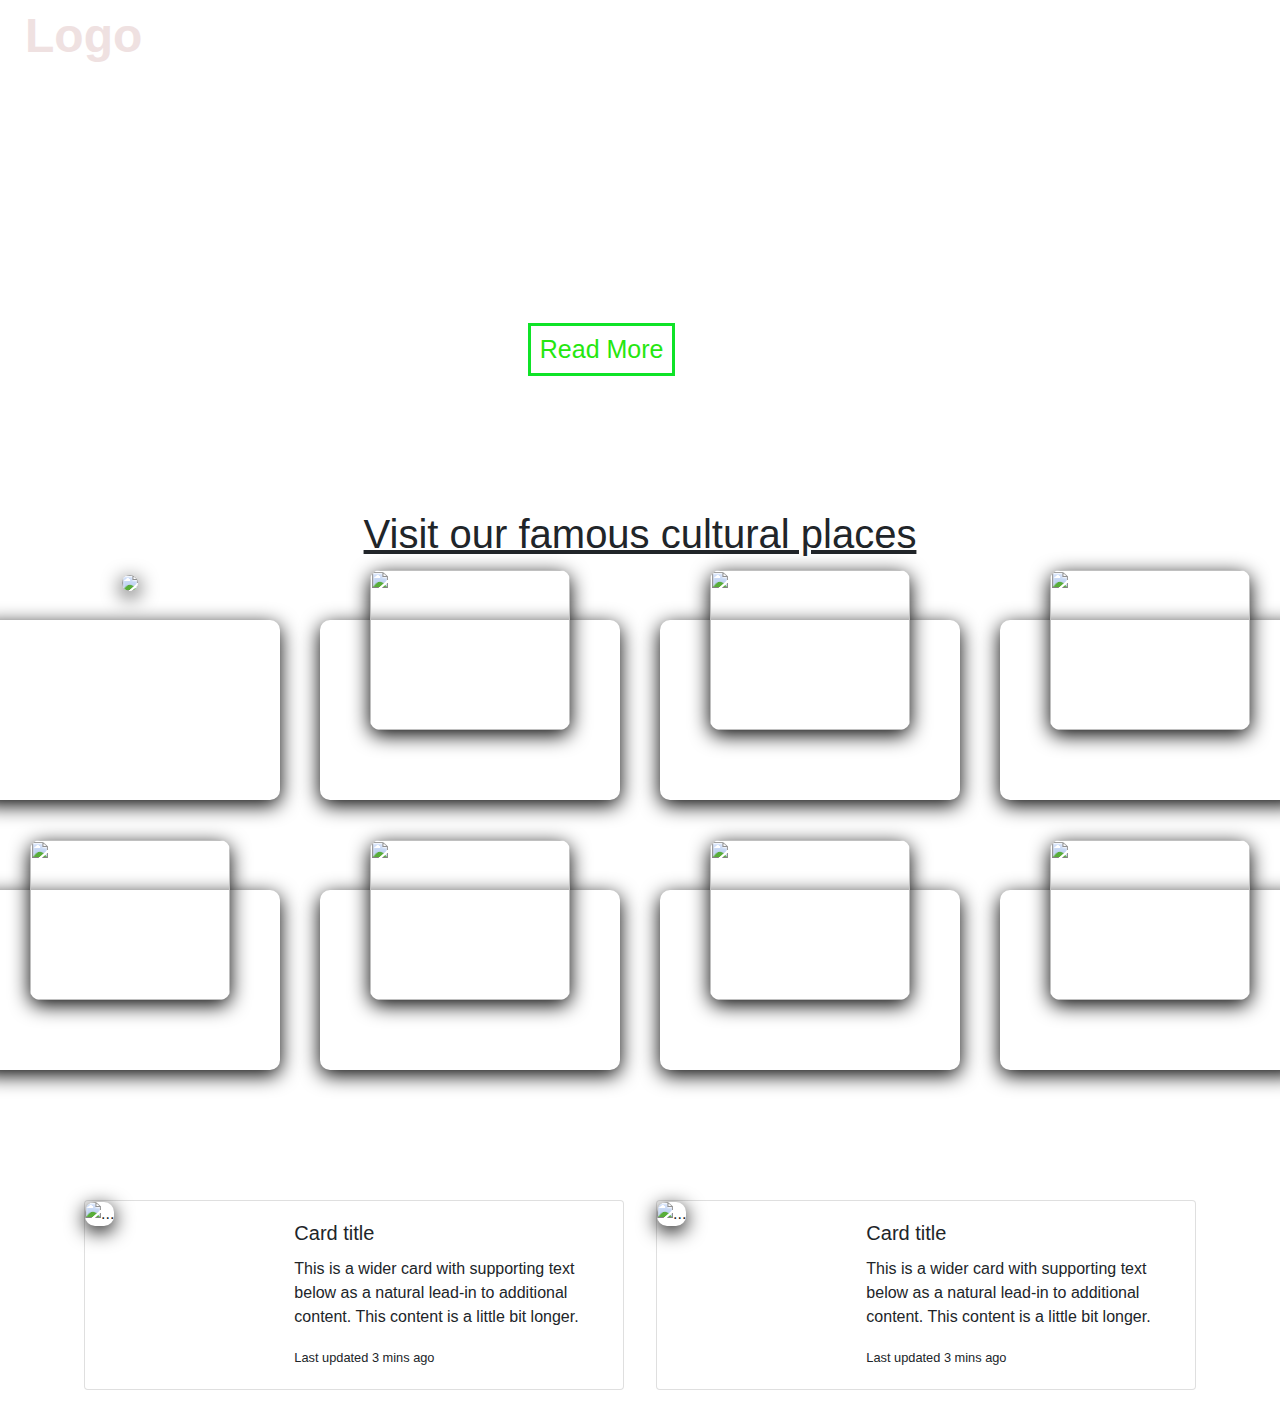
==== Sk.html @ 7168b1d1 "This is sk100+" ====
<!doctype html>
<html lang="en">
  <head>
    <!-- Required meta tags -->
    <meta charset="utf-8">
    <meta name="viewport" content="width=device-width, initial-scale=1, shrink-to-fit=no">

    <!-- Bootstrap CSS -->
    <link rel="stylesheet" href="https://cdn.jsdelivr.net/npm/bootstrap@4.3.1/dist/css/bootstrap.min.css" integrity="sha384-ggOyR0iXCbMQv3Xipma34MD+dH/1fQ784/j6cY/iJTQUOhcWr7x9JvoRxT2MZw1T" crossorigin="anonymous">
<link rel="stylesheet" href="Sk.css">
    <title>Hello, world!</title>
    <style>
    .cities{
        position: absolute;
        top: 1200px;
        width: 100%;
        display: flex;
        align-items: center;
        justify-content: center;
            
    }
.carausel{
    position: absolute;
    top: 1200px;
    width: 100%;
  display: grid;
  place-items: center;
}
.slide{
 width: 60%;
 height: 40%;
}
.stories{
    display: grid;
  place-items: center;
    top: 1050px;
    width: 100%;
    text-decoration: underline;
    position: absolute;
}
.carousel{
display: grid;
place-items: center;
}
 </style>
  </head>
  
  <body>
    <section class="container1">
        <nav class="navbar" id="navi">
            <a href="#" class="nav-branding">Logo</a>
            <ul class="nav-menu ">
                <li class="nav-item"><a href="#">Home</a></li>
                <li class="nav-item"><a href="#">About</a></li>
                <li class="nav-item"><a href="#">Contact</a></li>
            </ul>
            <div class="hamburger ">
                <span class="bar"></span>
                <span class="bar"></span>
                <span class="bar"></span>
            </div>
      
        </nav>
        <div class="container">
            <video autoplay muted loop id="background-video" class="ved" >
                <source src="tourism.mp4" type="video/mp4">
                Your browser does not support the video tag.
        </video>
       
        </div>
        <div class="data">
    <div class="had">    <h1>
        <p href="" class="typewrite" data-period="2000" data-type='[ "Hi, I am Suraj.", "I am Creative.", "I Love Design.", "I Love to Develop." ]'>
          <span class="wrap"></span>
      </p>
      </h1>
    </div>
            <!-- <div class="text">
                Indian is a country dotted with stunning wildlife diversity 
                ,and rich tradition. While the Western coast greets you with mouth -watering delicacies ,
                the East part inveites you to experience its greenery. 
            </div> -->
            <div class="button">
                Read More
        </div>
           </div>
    </section>


    <!-- CARDS AND TEXT OF HEADING -->
    <div class="head">
        <h1>Visit our famous cultural places</h1>
    </div>
   <div class="card_container">
    
   
    <div class="contaner2">
        <div class="part1">
            <div class="card1">
                <div class="imgbox">
                    <img src="taj-mahal.jpg">
                </div>
                <div class="content">
                  
                    <div class="tajbutton">
                        Visit it
                </div>            </div>
            </div>
            <div class="card1">
                <div class="imgbox">
                    <img src="culture1.jpg" width="100px" height="160px">
                </div>
                <div class="content">
                   
                    <div class="tajbutton">
                        Visit it
                </div>       
                 </div>
            </div>
        </div>
       
        <div class="part2">
            <div class="card1">
                <div class="imgbox">
                    <img src="culture2.jpg" width="100px" height="160px">
                </div>
                <div class="content">
                    
                    <div class="tajbutton">
                        Visit it
                </div>
                        </div>
            </div>
            <div class="card1">
                <div class="imgbox">
                    <img src="culture3.jpg" width="100px" height="160px">
                </div>
                <div class="content">
                   
                    <div class="tajbutton">
                        Visit it
                </div>
                        </div>
            </div>
        </div>
        
    </div>
  


    <div class="contaner2">
        <div class="part1">
            <div class="card1">
                <div class="imgbox">
                    <img src="culture4.jpg" width="100px" height="160px">
                </div>
                <div class="content">
                   
                    <div class="tajbutton">
                        Visit it
                </div>            </div>
            </div>
            <div class="card1">
                <div class="imgbox">
                    <img src="culture5.jpg" width="100px" height="160px">
                </div>
                <div class="content">
                    
                    <div class="tajbutton">
                        Visit it
                </div>       
                 </div>
            </div>
        </div>
       
        <div class="part2">
            <div class="card1">
                <div class="imgbox">
                    <img src="culture6.jpeg" width="100px" height="160px">
                </div>
                <div class="content">
                   
                    <div class="tajbutton">
                        Visit it
                </div>
                        </div>
            </div>
            <div class="card1">
                <div class="imgbox">
                    <img src="culture7.jpg" width="100px" height="160px">
                </div>
                <div class="content">
                   
                    <div class="tajbutton">
                        Visit it
                </div>
                        </div>
            </div>
        </div>
        
    </div>

    
   </div>
   <div class="cities">
    <div class="card mb-3 mx-3" style="max-width: 540px;">
        <div class="row g-0">
          <div class="col-md-4">
            <img src="taj-mahal.jpg" class="img-fluid rounded-start" alt="...">
          </div>
          <div class="col-md-8">
            <div class="card-body">
              <h5 class="card-title">Card title</h5>
              <p class="card-text">This is a wider card with supporting text below as a natural lead-in to additional content. This content is a little bit longer.</p>
              <p class="card-text"><small class="text-body-secondary">Last updated 3 mins ago</small></p>
            </div>
          </div>
        </div>
      </div>
      <div class="card mb-3 mx-3" style="max-width: 540px;">
        <div class="row g-0">
          <div class="col-md-4">
            <img src="taj-mahal.jpg" class="img-fluid rounded-start" alt="...">
          </div>
          <div class="col-md-8">
            <div class="card-body">
              <h5 class="card-title">Card title</h5>
              <p class="card-text">This is a wider card with supporting text below as a natural lead-in to additional content. This content is a little bit longer.</p>
              <p class="card-text"><small class="text-body-secondary">Last updated 3 mins ago</small></p>
            </div>
          </div>
        </div>
      </div>
   </div>


   

<script src="Sk.js"></script>
    <script src="https://code.jquery.com/jquery-3.3.1.slim.min.js" integrity="sha384-q8i/X+965DzO0rT7abK41JStQIAqVgRVzpbzo5smXKp4YfRvH+8abtTE1Pi6jizo" crossorigin="anonymous"></script>
    <script src="https://cdn.jsdelivr.net/npm/popper.js@1.14.7/dist/umd/popper.min.js" integrity="sha384-UO2eT0CpHqdSJQ6hJty5KVphtPhzWj9WO1clHTMGa3JDZwrnQq4sF86dIHNDz0W1" crossorigin="anonymous"></script>
    <script src="https://cdn.jsdelivr.net/npm/bootstrap@4.3.1/dist/js/bootstrap.min.js" integrity="sha384-JjSmVgyd0p3pXB1rRibZUAYoIIy6OrQ6VrjIEaFf/nJGzIxFDsf4x0xIM+B07jRM" crossorigin="anonymous"></script>
  </body>
</html>
---- Sk.css ----
*{
    margin: 0;
    padding: 0;
    box-sizing: border-box;
}
body{
    font-family: sans-serif;
}
.navbar{
    /* position: fixed; */
    background-color: rgba(193, 181, 181, 0);
    color: rgb(33, 33, 35);
    min-height: 70px;
    align-items: center;
    padding: 0 25px;
    width: 100%;
    justify-content: space-between;
    display: flex;
}
li{
    list-style: none;
}
a{
    text-decoration: none;
    color: white;
    font-weight: 700;
    font-size: 20px;
}
.nav-menu{
            display: flex;
            justify-content: space-between;
            align-items: center;
            gap: 60px;
            transition: .6s;
}
.nav-branding{
    font-size: 3rem;
    color: rgb(239, 225, 225);
    border: none;
    /* padding-left: 10px; */
}
.nav-branding:hover{
    font-size: 3.5rem;
    transition: all ease-in 0.1s;
}
.hamburger{
    display: none;
    color: black;
    cursor: pointer;
}
.bar{
    display:block;
    margin: 5px auto;
    width: 25px;
    height: 3px;
    background-color: rgb(236, 229, 229);
    transition: 0.6s;

}
@media(max-width:768px){
    .hamburger{
        display: block;
    }
    .hamburger.active .bar:nth-child(2){
        transform: translateX(-100%);
        opacity: 0;
        visibility: hidden;
    }
    .hamburger.active .bar:nth-child(1){
        transform: translateY(8px) rotate(45deg);
    }
    .hamburger.active .bar:nth-child(3){
        transform: translateY(8px) rotate(-45deg);
    }
    .nav-menu{
        position: fixed;
        right: 100%;
        top: 70px;
        gap: 0;
        color:black;
        opacity: 0.7;
        flex-direction: column;
                 width: 100%;
                 background: rgb(71, 67, 67);
        text-align: center;
    }
    .nav-item{
        margin: 16px 0px;
        color:rgb(7, 6, 6);
        font-weight: bold;
    }
    .nav-menu.active{
        right: 0;
    }
}


.button{
    --color:rgb(15, 227, 40);
    display: inline-block;
    cursor: pointer;
    text-decoration: none;
    border: 3px solid var(--color);
    color: rgb(37, 231, 15);
    padding: .5vh 1vh;
   position: relative;
   isolation: isolate;
   margin-top: 3vh;
   background-color:white;
   font-size: 25px;
/* color: black; */
}
.button::after{
    content: '';
    position: absolute;
    z-index: -1;
    background: var(--color);
    color: white;
    inset: 0;
    scale: 0 1;
    transform-origin: right;
    transition: scale 450ms;
}
.button:hover{
    color: white;
}
.button:hover::after,
.button:focus-visible::after{
    transform-origin: left;
    scale:1 1;
}


a:hover{
    color:rgb(24, 236, 24);
    font-size: 25px;
    transition: all ease-in 0.1s;
    text-decoration: none;
}



#background-video {
    z-index: -1;
  width: 100%;
  height: 100%;
  object-fit: cover;
  background: white;
}
.ved{
    position: absolute;
    left: 0;
    top: 0;
    width: 100%;
    height: 100%;
    z-index: -1;
}
.data{
    position: absolute;
    top: 50%;
    width: 100%;
   text-align: center;
}
.had{
    display: grid;
    place-items: center;  
}
.had h1{
    position: relative;
    font-size: 2em;
    font-weight: bold;
    letter-spacing: 15px;
    color: rgb(15, 16, 16);
    text-transform: uppercase;
    width: 100%;
    -webkit-box-reflect:below 1px linear-gradient(transparent, white) ;
    line-height: 0.70em;
    outline: none;
    animation: animate 5s linear infinite;

}
@keyframes animate{
    0%,18%,20%,50.1%,60%,65.1%,80%,90.1%,92%
    {
        color:rgb(58, 51, 74) ;
        text-shadow: none;
    }
    18.1%,20.1%,30%,50%,60.1%,65%,80.1%,90%,92.1%,100%
    {
        /* color:white ; */
        text-shadow: 0 0 10px #534259,
        0 0 20px #524257,0 0 40px #625067,0 0 80px #56465b,0 0 160px #55435a;
    }
}
.text{
    color: white;
    font-size: 1rem;
    font-family:'Times New Roman', Times, serif;
}
.button{
    right: 3%;
}
.typewrite{
    color: white;
}
.container1{
    margin: 0;
    position: absolute;
    height: 500px;
    width: 100%;
}
.card_container{
    position: absolute;
    top: 550px;
    width: 100%;
    margin-top: 50px;
}

.card1{
    margin: 20px;
    width: 300px;
    height: 180px;
    border-radius: 10px;
    box-shadow: 0px 5px 20px black;
    transition: 0.3s;
    padding: 30px 50px;
    background-color: white;
    cursor: pointer;
}
.card1:hover
{
    height:220px;

}
.imgbox{
    position: relative;
    width: 100%;
    height: 100%;
    z-index: 1;
    transform: translateY(-80px);
}
img{
width: 100%;
border-radius: 10px;
box-shadow: 0px 5px 20px black;
}
.content{
    padding: 50px 20px;
    top: 20px;
    transform: translateY(40px);
    opacity: 0;
    transition: 0.3s;
}
.card1:hover >.content{
    opacity: 1;
    transform: translateY(-120px);
}
.contaner2
{
    margin-top: 0px;
    margin-bottom: 50px;
    display: flex;
    justify-content: center;
    align-items: center;
    text-align: center;
}
.tajbutton{
    --color:rgb(227, 68, 15);
    display: inline-block;
    cursor: pointer;
    text-decoration: none;
    color: rgb(231, 65, 15);
    padding: .2vh .3vh;
   position: relative;
   isolation: isolate;
   margin-top: 3vh;
   background-color:white;
   font-size: 25px;
/* color: black; */
}
.tajbutton::after{
    content: '';
    position: absolute;
    z-index: -1;
    background: var(--color);
    color: white;
    inset: 0;
    scale: 0 1;
    transform-origin: right;
    transition: scale 450ms;
}
.tajbutton:hover{
    color: white;
}
.tajbutton:hover::after,
.tajbutton:focus-visible::after{
    transform-origin: left;
    scale:1 1;
}
.part1{
    display: flex;
}
.part2{
    display: flex;
}
@media (max-width:1100px){
    .contaner2{
        margin: 0px 10px 0px 0px;
        flex-direction: column;
        height: 100%;
    }
.part1{
    margin-bottom: 5px;
}
.part2{
    margin-bottom: 5px; 
}
.card1{
    margin: 50px 40px 20px 0px ;
}
}
@media (max-width:700px){
    .part1{
        flex-direction: column;
    }
    .part2{
        flex-direction: column;
    }
    .contaner2{
        height: 1000px;
        margin-bottom: 1px;
    }
    .card{
        margin: 50px 0px 20px 0px ;
    }
}
.head {
    position: absolute;
    top: 500px;
    text-align: center;
    margin-top: 10px;
    width: 100%;
    text-decoration: underline;
}
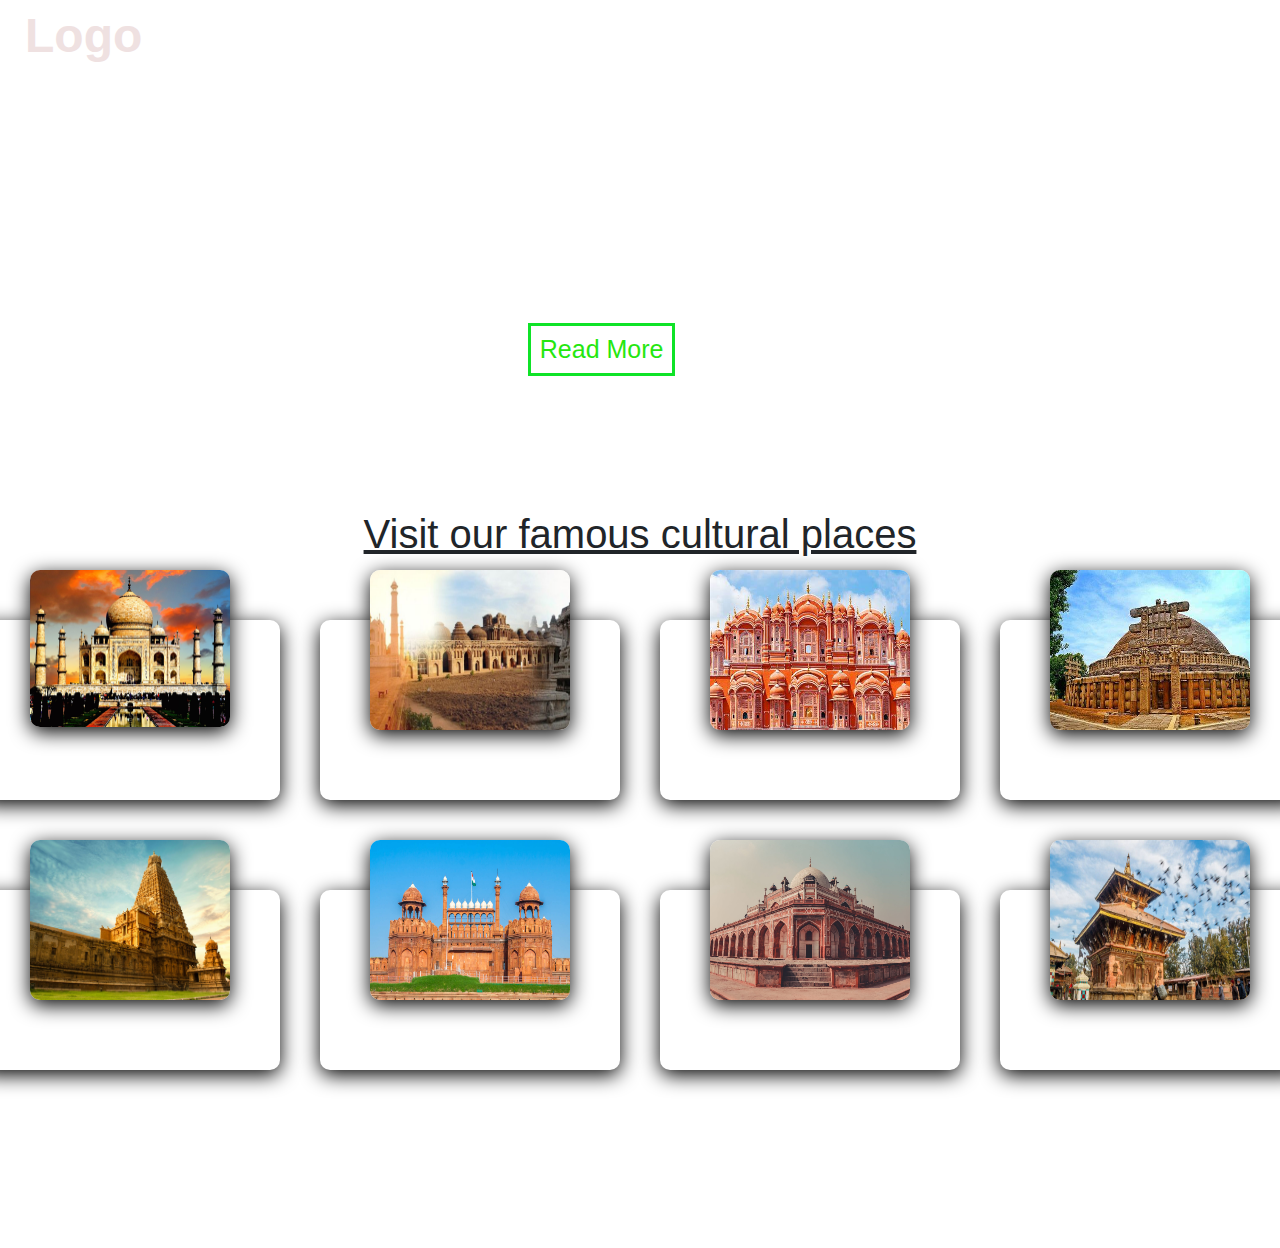
==== commit cf047b5e: "Add files via upload" ====
--- a/Sk.html
+++ b/Sk.html
@@ -1,244 +1,206 @@
-<!doctype html>
-<html lang="en">
-  <head>
-    <!-- Required meta tags -->
-    <meta charset="utf-8">
-    <meta name="viewport" content="width=device-width, initial-scale=1, shrink-to-fit=no">
-
-    <!-- Bootstrap CSS -->
-    <link rel="stylesheet" href="https://cdn.jsdelivr.net/npm/bootstrap@4.3.1/dist/css/bootstrap.min.css" integrity="sha384-ggOyR0iXCbMQv3Xipma34MD+dH/1fQ784/j6cY/iJTQUOhcWr7x9JvoRxT2MZw1T" crossorigin="anonymous">
-<link rel="stylesheet" href="Sk.css">
-    <title>Hello, world!</title>
-    <style>
-    .cities{
-        position: absolute;
-        top: 1200px;
-        width: 100%;
-        display: flex;
-        align-items: center;
-        justify-content: center;
-            
-    }
-.carausel{
-    position: absolute;
-    top: 1200px;
-    width: 100%;
-  display: grid;
-  place-items: center;
-}
-.slide{
- width: 60%;
- height: 40%;
-}
-.stories{
-    display: grid;
-  place-items: center;
-    top: 1050px;
-    width: 100%;
-    text-decoration: underline;
-    position: absolute;
-}
-.carousel{
-display: grid;
-place-items: center;
-}
- </style>
-  </head>
-  
-  <body>
-    <section class="container1">
-        <nav class="navbar" id="navi">
-            <a href="#" class="nav-branding">Logo</a>
-            <ul class="nav-menu ">
-                <li class="nav-item"><a href="#">Home</a></li>
-                <li class="nav-item"><a href="#">About</a></li>
-                <li class="nav-item"><a href="#">Contact</a></li>
-            </ul>
-            <div class="hamburger ">
-                <span class="bar"></span>
-                <span class="bar"></span>
-                <span class="bar"></span>
-            </div>
-      
-        </nav>
-        <div class="container">
-            <video autoplay muted loop id="background-video" class="ved" >
-                <source src="tourism.mp4" type="video/mp4">
-                Your browser does not support the video tag.
-        </video>
-       
-        </div>
-        <div class="data">
-    <div class="had">    <h1>
-        <p href="" class="typewrite" data-period="2000" data-type='[ "Hi, I am Suraj.", "I am Creative.", "I Love Design.", "I Love to Develop." ]'>
-          <span class="wrap"></span>
-      </p>
-      </h1>
-    </div>
-            <!-- <div class="text">
-                Indian is a country dotted with stunning wildlife diversity 
-                ,and rich tradition. While the Western coast greets you with mouth -watering delicacies ,
-                the East part inveites you to experience its greenery. 
-            </div> -->
-            <div class="button">
-                Read More
-        </div>
-           </div>
-    </section>
-
-
-    <!-- CARDS AND TEXT OF HEADING -->
-    <div class="head">
-        <h1>Visit our famous cultural places</h1>
-    </div>
-   <div class="card_container">
-    
-   
-    <div class="contaner2">
-        <div class="part1">
-            <div class="card1">
-                <div class="imgbox">
-                    <img src="taj-mahal.jpg">
-                </div>
-                <div class="content">
-                  
-                    <div class="tajbutton">
-                        Visit it
-                </div>            </div>
-            </div>
-            <div class="card1">
-                <div class="imgbox">
-                    <img src="culture1.jpg" width="100px" height="160px">
-                </div>
-                <div class="content">
-                   
-                    <div class="tajbutton">
-                        Visit it
-                </div>       
-                 </div>
-            </div>
-        </div>
-       
-        <div class="part2">
-            <div class="card1">
-                <div class="imgbox">
-                    <img src="culture2.jpg" width="100px" height="160px">
-                </div>
-                <div class="content">
-                    
-                    <div class="tajbutton">
-                        Visit it
-                </div>
-                        </div>
-            </div>
-            <div class="card1">
-                <div class="imgbox">
-                    <img src="culture3.jpg" width="100px" height="160px">
-                </div>
-                <div class="content">
-                   
-                    <div class="tajbutton">
-                        Visit it
-                </div>
-                        </div>
-            </div>
-        </div>
-        
-    </div>
-  
-
-
-    <div class="contaner2">
-        <div class="part1">
-            <div class="card1">
-                <div class="imgbox">
-                    <img src="culture4.jpg" width="100px" height="160px">
-                </div>
-                <div class="content">
-                   
-                    <div class="tajbutton">
-                        Visit it
-                </div>            </div>
-            </div>
-            <div class="card1">
-                <div class="imgbox">
-                    <img src="culture5.jpg" width="100px" height="160px">
-                </div>
-                <div class="content">
-                    
-                    <div class="tajbutton">
-                        Visit it
-                </div>       
-                 </div>
-            </div>
-        </div>
-       
-        <div class="part2">
-            <div class="card1">
-                <div class="imgbox">
-                    <img src="culture6.jpeg" width="100px" height="160px">
-                </div>
-                <div class="content">
-                   
-                    <div class="tajbutton">
-                        Visit it
-                </div>
-                        </div>
-            </div>
-            <div class="card1">
-                <div class="imgbox">
-                    <img src="culture7.jpg" width="100px" height="160px">
-                </div>
-                <div class="content">
-                   
-                    <div class="tajbutton">
-                        Visit it
-                </div>
-                        </div>
-            </div>
-        </div>
-        
-    </div>
-
-    
-   </div>
-   <div class="cities">
-    <div class="card mb-3 mx-3" style="max-width: 540px;">
-        <div class="row g-0">
-          <div class="col-md-4">
-            <img src="taj-mahal.jpg" class="img-fluid rounded-start" alt="...">
-          </div>
-          <div class="col-md-8">
-            <div class="card-body">
-              <h5 class="card-title">Card title</h5>
-              <p class="card-text">This is a wider card with supporting text below as a natural lead-in to additional content. This content is a little bit longer.</p>
-              <p class="card-text"><small class="text-body-secondary">Last updated 3 mins ago</small></p>
-            </div>
-          </div>
-        </div>
-      </div>
-      <div class="card mb-3 mx-3" style="max-width: 540px;">
-        <div class="row g-0">
-          <div class="col-md-4">
-            <img src="taj-mahal.jpg" class="img-fluid rounded-start" alt="...">
-          </div>
-          <div class="col-md-8">
-            <div class="card-body">
-              <h5 class="card-title">Card title</h5>
-              <p class="card-text">This is a wider card with supporting text below as a natural lead-in to additional content. This content is a little bit longer.</p>
-              <p class="card-text"><small class="text-body-secondary">Last updated 3 mins ago</small></p>
-            </div>
-          </div>
-        </div>
-      </div>
-   </div>
-
-
-   
-
-<script src="Sk.js"></script>
-    <script src="https://code.jquery.com/jquery-3.3.1.slim.min.js" integrity="sha384-q8i/X+965DzO0rT7abK41JStQIAqVgRVzpbzo5smXKp4YfRvH+8abtTE1Pi6jizo" crossorigin="anonymous"></script>
-    <script src="https://cdn.jsdelivr.net/npm/popper.js@1.14.7/dist/umd/popper.min.js" integrity="sha384-UO2eT0CpHqdSJQ6hJty5KVphtPhzWj9WO1clHTMGa3JDZwrnQq4sF86dIHNDz0W1" crossorigin="anonymous"></script>
-    <script src="https://cdn.jsdelivr.net/npm/bootstrap@4.3.1/dist/js/bootstrap.min.js" integrity="sha384-JjSmVgyd0p3pXB1rRibZUAYoIIy6OrQ6VrjIEaFf/nJGzIxFDsf4x0xIM+B07jRM" crossorigin="anonymous"></script>
-  </body>
+<!doctype html>
+<html lang="en">
+  <head>
+    <!-- Required meta tags -->
+    <meta charset="utf-8">
+    <meta name="viewport" content="width=device-width, initial-scale=1, shrink-to-fit=no">
+
+    <!-- Bootstrap CSS -->
+    <link rel="stylesheet" href="https://cdn.jsdelivr.net/npm/bootstrap@4.3.1/dist/css/bootstrap.min.css" integrity="sha384-ggOyR0iXCbMQv3Xipma34MD+dH/1fQ784/j6cY/iJTQUOhcWr7x9JvoRxT2MZw1T" crossorigin="anonymous">
+<link rel="stylesheet" href="Sk.css">
+    <title>Hello, world!</title>
+    <style>
+.carausel{
+    position: absolute;
+    top: 1200px;
+    width: 100%;
+  display: grid;
+  place-items: center;
+}
+.slide{
+ width: 60%;
+ height: 40%;
+}
+.stories{
+    display: grid;
+  place-items: center;
+    top: 1050px;
+    width: 100%;
+    text-decoration: underline;
+    position: absolute;
+}
+.carousel{
+display: grid;
+place-items: center;
+}
+ </style>
+  </head>
+  
+  <body>
+    <section class="container1">
+        <nav class="navbar" id="navi">
+            <a href="#" class="nav-branding">Logo</a>
+            <ul class="nav-menu ">
+                <li class="nav-item"><a href="#">Home</a></li>
+                <li class="nav-item"><a href="#">About</a></li>
+                <li class="nav-item"><a href="#">Contact</a></li>
+            </ul>
+            <div class="hamburger ">
+                <span class="bar"></span>
+                <span class="bar"></span>
+                <span class="bar"></span>
+            </div>
+      
+        </nav>
+        <div class="container">
+            <video autoplay muted loop id="background-video" class="ved" >
+                <source src="tourism.mp4" type="video/mp4">
+                Your browser does not support the video tag.
+        </video>
+       
+        </div>
+        <div class="data">
+    <div class="had">    <h1>
+        <p href="" class="typewrite" data-period="2000" data-type='[ "Hi, I am Suraj.", "I am Creative.", "I Love Design.", "I Love to Develop." ]'>
+          <span class="wrap"></span>
+      </p>
+      </h1>
+    </div>
+            <!-- <div class="text">
+                Indian is a country dotted with stunning wildlife diversity 
+                ,and rich tradition. While the Western coast greets you with mouth -watering delicacies ,
+                the East part inveites you to experience its greenery. 
+            </div> -->
+            <div class="button">
+                Read More
+        </div>
+           </div>
+    </section>
+
+
+    <!-- CARDS AND TEXT OF HEADING -->
+    <div class="head">
+        <h1>Visit our famous cultural places</h1>
+    </div>
+   <div class="card_container">
+    
+   
+    <div class="contaner2">
+        <div class="part1">
+            <div class="card1">
+                <div class="imgbox">
+                    <img src="taj-mahal.jpg">
+                </div>
+                <div class="content">
+                  
+                    <div class="tajbutton">
+                        Visit it
+                </div>            </div>
+            </div>
+            <div class="card1">
+                <div class="imgbox">
+                    <img src="culture1.jpg" width="100px" height="160px">
+                </div>
+                <div class="content">
+                   
+                    <div class="tajbutton">
+                        Visit it
+                </div>       
+                 </div>
+            </div>
+        </div>
+       
+        <div class="part2">
+            <div class="card1">
+                <div class="imgbox">
+                    <img src="culture2.jpg" width="100px" height="160px">
+                </div>
+                <div class="content">
+                    
+                    <div class="tajbutton">
+                        Visit it
+                </div>
+                        </div>
+            </div>
+            <div class="card1">
+                <div class="imgbox">
+                    <img src="culture3.jpg" width="100px" height="160px">
+                </div>
+                <div class="content">
+                   
+                    <div class="tajbutton">
+                        Visit it
+                </div>
+                        </div>
+            </div>
+        </div>
+        
+    </div>
+  
+
+
+    <div class="contaner2">
+        <div class="part1">
+            <div class="card1">
+                <div class="imgbox">
+                    <img src="culture4.jpg" width="100px" height="160px">
+                </div>
+                <div class="content">
+                   
+                    <div class="tajbutton">
+                        Visit it
+                </div>            </div>
+            </div>
+            <div class="card1">
+                <div class="imgbox">
+                    <img src="culture5.jpg" width="100px" height="160px">
+                </div>
+                <div class="content">
+                    
+                    <div class="tajbutton">
+                        Visit it
+                </div>       
+                 </div>
+            </div>
+        </div>
+       
+        <div class="part2">
+            <div class="card1">
+                <div class="imgbox">
+                    <img src="culture6.jpeg" width="100px" height="160px">
+                </div>
+                <div class="content">
+                   
+                    <div class="tajbutton">
+                        Visit it
+                </div>
+                        </div>
+            </div>
+            <div class="card1">
+                <div class="imgbox">
+                    <img src="culture7.jpg" width="100px" height="160px">
+                </div>
+                <div class="content">
+                   
+                    <div class="tajbutton">
+                        Visit it
+                </div>
+                        </div>
+            </div>
+        </div>
+        
+    </div>
+
+    
+   </div>
+   
+
+
+   
+
+<script src="Sk.js"></script>
+    <script src="https://code.jquery.com/jquery-3.3.1.slim.min.js" integrity="sha384-q8i/X+965DzO0rT7abK41JStQIAqVgRVzpbzo5smXKp4YfRvH+8abtTE1Pi6jizo" crossorigin="anonymous"></script>
+    <script src="https://cdn.jsdelivr.net/npm/popper.js@1.14.7/dist/umd/popper.min.js" integrity="sha384-UO2eT0CpHqdSJQ6hJty5KVphtPhzWj9WO1clHTMGa3JDZwrnQq4sF86dIHNDz0W1" crossorigin="anonymous"></script>
+    <script src="https://cdn.jsdelivr.net/npm/bootstrap@4.3.1/dist/js/bootstrap.min.js" integrity="sha384-JjSmVgyd0p3pXB1rRibZUAYoIIy6OrQ6VrjIEaFf/nJGzIxFDsf4x0xIM+B07jRM" crossorigin="anonymous"></script>
+  </body>
 </html>--- a/Sk.css
+++ b/Sk.css
@@ -1,344 +1,344 @@
-*{
-    margin: 0;
-    padding: 0;
-    box-sizing: border-box;
-}
-body{
-    font-family: sans-serif;
-}
-.navbar{
-    /* position: fixed; */
-    background-color: rgba(193, 181, 181, 0);
-    color: rgb(33, 33, 35);
-    min-height: 70px;
-    align-items: center;
-    padding: 0 25px;
-    width: 100%;
-    justify-content: space-between;
-    display: flex;
-}
-li{
-    list-style: none;
-}
-a{
-    text-decoration: none;
-    color: white;
-    font-weight: 700;
-    font-size: 20px;
-}
-.nav-menu{
-            display: flex;
-            justify-content: space-between;
-            align-items: center;
-            gap: 60px;
-            transition: .6s;
-}
-.nav-branding{
-    font-size: 3rem;
-    color: rgb(239, 225, 225);
-    border: none;
-    /* padding-left: 10px; */
-}
-.nav-branding:hover{
-    font-size: 3.5rem;
-    transition: all ease-in 0.1s;
-}
-.hamburger{
-    display: none;
-    color: black;
-    cursor: pointer;
-}
-.bar{
-    display:block;
-    margin: 5px auto;
-    width: 25px;
-    height: 3px;
-    background-color: rgb(236, 229, 229);
-    transition: 0.6s;
-
-}
-@media(max-width:768px){
-    .hamburger{
-        display: block;
-    }
-    .hamburger.active .bar:nth-child(2){
-        transform: translateX(-100%);
-        opacity: 0;
-        visibility: hidden;
-    }
-    .hamburger.active .bar:nth-child(1){
-        transform: translateY(8px) rotate(45deg);
-    }
-    .hamburger.active .bar:nth-child(3){
-        transform: translateY(8px) rotate(-45deg);
-    }
-    .nav-menu{
-        position: fixed;
-        right: 100%;
-        top: 70px;
-        gap: 0;
-        color:black;
-        opacity: 0.7;
-        flex-direction: column;
-                 width: 100%;
-                 background: rgb(71, 67, 67);
-        text-align: center;
-    }
-    .nav-item{
-        margin: 16px 0px;
-        color:rgb(7, 6, 6);
-        font-weight: bold;
-    }
-    .nav-menu.active{
-        right: 0;
-    }
-}
-
-
-.button{
-    --color:rgb(15, 227, 40);
-    display: inline-block;
-    cursor: pointer;
-    text-decoration: none;
-    border: 3px solid var(--color);
-    color: rgb(37, 231, 15);
-    padding: .5vh 1vh;
-   position: relative;
-   isolation: isolate;
-   margin-top: 3vh;
-   background-color:white;
-   font-size: 25px;
-/* color: black; */
-}
-.button::after{
-    content: '';
-    position: absolute;
-    z-index: -1;
-    background: var(--color);
-    color: white;
-    inset: 0;
-    scale: 0 1;
-    transform-origin: right;
-    transition: scale 450ms;
-}
-.button:hover{
-    color: white;
-}
-.button:hover::after,
-.button:focus-visible::after{
-    transform-origin: left;
-    scale:1 1;
-}
-
-
-a:hover{
-    color:rgb(24, 236, 24);
-    font-size: 25px;
-    transition: all ease-in 0.1s;
-    text-decoration: none;
-}
-
-
-
-#background-video {
-    z-index: -1;
-  width: 100%;
-  height: 100%;
-  object-fit: cover;
-  background: white;
-}
-.ved{
-    position: absolute;
-    left: 0;
-    top: 0;
-    width: 100%;
-    height: 100%;
-    z-index: -1;
-}
-.data{
-    position: absolute;
-    top: 50%;
-    width: 100%;
-   text-align: center;
-}
-.had{
-    display: grid;
-    place-items: center;  
-}
-.had h1{
-    position: relative;
-    font-size: 2em;
-    font-weight: bold;
-    letter-spacing: 15px;
-    color: rgb(15, 16, 16);
-    text-transform: uppercase;
-    width: 100%;
-    -webkit-box-reflect:below 1px linear-gradient(transparent, white) ;
-    line-height: 0.70em;
-    outline: none;
-    animation: animate 5s linear infinite;
-
-}
-@keyframes animate{
-    0%,18%,20%,50.1%,60%,65.1%,80%,90.1%,92%
-    {
-        color:rgb(58, 51, 74) ;
-        text-shadow: none;
-    }
-    18.1%,20.1%,30%,50%,60.1%,65%,80.1%,90%,92.1%,100%
-    {
-        /* color:white ; */
-        text-shadow: 0 0 10px #534259,
-        0 0 20px #524257,0 0 40px #625067,0 0 80px #56465b,0 0 160px #55435a;
-    }
-}
-.text{
-    color: white;
-    font-size: 1rem;
-    font-family:'Times New Roman', Times, serif;
-}
-.button{
-    right: 3%;
-}
-.typewrite{
-    color: white;
-}
-.container1{
-    margin: 0;
-    position: absolute;
-    height: 500px;
-    width: 100%;
-}
-.card_container{
-    position: absolute;
-    top: 550px;
-    width: 100%;
-    margin-top: 50px;
-}
-
-.card1{
-    margin: 20px;
-    width: 300px;
-    height: 180px;
-    border-radius: 10px;
-    box-shadow: 0px 5px 20px black;
-    transition: 0.3s;
-    padding: 30px 50px;
-    background-color: white;
-    cursor: pointer;
-}
-.card1:hover
-{
-    height:220px;
-
-}
-.imgbox{
-    position: relative;
-    width: 100%;
-    height: 100%;
-    z-index: 1;
-    transform: translateY(-80px);
-}
-img{
-width: 100%;
-border-radius: 10px;
-box-shadow: 0px 5px 20px black;
-}
-.content{
-    padding: 50px 20px;
-    top: 20px;
-    transform: translateY(40px);
-    opacity: 0;
-    transition: 0.3s;
-}
-.card1:hover >.content{
-    opacity: 1;
-    transform: translateY(-120px);
-}
-.contaner2
-{
-    margin-top: 0px;
-    margin-bottom: 50px;
-    display: flex;
-    justify-content: center;
-    align-items: center;
-    text-align: center;
-}
-.tajbutton{
-    --color:rgb(227, 68, 15);
-    display: inline-block;
-    cursor: pointer;
-    text-decoration: none;
-    color: rgb(231, 65, 15);
-    padding: .2vh .3vh;
-   position: relative;
-   isolation: isolate;
-   margin-top: 3vh;
-   background-color:white;
-   font-size: 25px;
-/* color: black; */
-}
-.tajbutton::after{
-    content: '';
-    position: absolute;
-    z-index: -1;
-    background: var(--color);
-    color: white;
-    inset: 0;
-    scale: 0 1;
-    transform-origin: right;
-    transition: scale 450ms;
-}
-.tajbutton:hover{
-    color: white;
-}
-.tajbutton:hover::after,
-.tajbutton:focus-visible::after{
-    transform-origin: left;
-    scale:1 1;
-}
-.part1{
-    display: flex;
-}
-.part2{
-    display: flex;
-}
-@media (max-width:1100px){
-    .contaner2{
-        margin: 0px 10px 0px 0px;
-        flex-direction: column;
-        height: 100%;
-    }
-.part1{
-    margin-bottom: 5px;
-}
-.part2{
-    margin-bottom: 5px; 
-}
-.card1{
-    margin: 50px 40px 20px 0px ;
-}
-}
-@media (max-width:700px){
-    .part1{
-        flex-direction: column;
-    }
-    .part2{
-        flex-direction: column;
-    }
-    .contaner2{
-        height: 1000px;
-        margin-bottom: 1px;
-    }
-    .card{
-        margin: 50px 0px 20px 0px ;
-    }
-}
-.head {
-    position: absolute;
-    top: 500px;
-    text-align: center;
-    margin-top: 10px;
-    width: 100%;
-    text-decoration: underline;
+*{
+    margin: 0;
+    padding: 0;
+    box-sizing: border-box;
+}
+body{
+    font-family: sans-serif;
+}
+.navbar{
+    /* position: fixed; */
+    background-color: rgba(193, 181, 181, 0);
+    color: rgb(33, 33, 35);
+    min-height: 70px;
+    align-items: center;
+    padding: 0 25px;
+    width: 100%;
+    justify-content: space-between;
+    display: flex;
+}
+li{
+    list-style: none;
+}
+a{
+    text-decoration: none;
+    color: white;
+    font-weight: 700;
+    font-size: 20px;
+}
+.nav-menu{
+            display: flex;
+            justify-content: space-between;
+            align-items: center;
+            gap: 60px;
+            transition: .6s;
+}
+.nav-branding{
+    font-size: 3rem;
+    color: rgb(239, 225, 225);
+    border: none;
+    /* padding-left: 10px; */
+}
+.nav-branding:hover{
+    font-size: 3.5rem;
+    transition: all ease-in 0.1s;
+}
+.hamburger{
+    display: none;
+    color: black;
+    cursor: pointer;
+}
+.bar{
+    display:block;
+    margin: 5px auto;
+    width: 25px;
+    height: 3px;
+    background-color: rgb(236, 229, 229);
+    transition: 0.6s;
+
+}
+@media(max-width:768px){
+    .hamburger{
+        display: block;
+    }
+    .hamburger.active .bar:nth-child(2){
+        transform: translateX(-100%);
+        opacity: 0;
+        visibility: hidden;
+    }
+    .hamburger.active .bar:nth-child(1){
+        transform: translateY(8px) rotate(45deg);
+    }
+    .hamburger.active .bar:nth-child(3){
+        transform: translateY(8px) rotate(-45deg);
+    }
+    .nav-menu{
+        position: fixed;
+        right: 100%;
+        top: 70px;
+        gap: 0;
+        color:black;
+        opacity: 0.7;
+        flex-direction: column;
+                 width: 100%;
+                 background: rgb(71, 67, 67);
+        text-align: center;
+    }
+    .nav-item{
+        margin: 16px 0px;
+        color:rgb(7, 6, 6);
+        font-weight: bold;
+    }
+    .nav-menu.active{
+        right: 0;
+    }
+}
+
+
+.button{
+    --color:rgb(15, 227, 40);
+    display: inline-block;
+    cursor: pointer;
+    text-decoration: none;
+    border: 3px solid var(--color);
+    color: rgb(37, 231, 15);
+    padding: .5vh 1vh;
+   position: relative;
+   isolation: isolate;
+   margin-top: 3vh;
+   background-color:white;
+   font-size: 25px;
+/* color: black; */
+}
+.button::after{
+    content: '';
+    position: absolute;
+    z-index: -1;
+    background: var(--color);
+    color: white;
+    inset: 0;
+    scale: 0 1;
+    transform-origin: right;
+    transition: scale 450ms;
+}
+.button:hover{
+    color: white;
+}
+.button:hover::after,
+.button:focus-visible::after{
+    transform-origin: left;
+    scale:1 1;
+}
+
+
+a:hover{
+    color:rgb(24, 236, 24);
+    font-size: 25px;
+    transition: all ease-in 0.1s;
+    text-decoration: none;
+}
+
+
+
+#background-video {
+    z-index: -1;
+  width: 100%;
+  height: 100%;
+  object-fit: cover;
+  background: white;
+}
+.ved{
+    position: absolute;
+    left: 0;
+    top: 0;
+    width: 100%;
+    height: 100%;
+    z-index: -1;
+}
+.data{
+    position: absolute;
+    top: 50%;
+    width: 100%;
+   text-align: center;
+}
+.had{
+    display: grid;
+    place-items: center;  
+}
+.had h1{
+    position: relative;
+    font-size: 2em;
+    font-weight: bold;
+    letter-spacing: 15px;
+    color: rgb(15, 16, 16);
+    text-transform: uppercase;
+    width: 100%;
+    -webkit-box-reflect:below 1px linear-gradient(transparent, white) ;
+    line-height: 0.70em;
+    outline: none;
+    animation: animate 5s linear infinite;
+
+}
+@keyframes animate{
+    0%,18%,20%,50.1%,60%,65.1%,80%,90.1%,92%
+    {
+        color:rgb(58, 51, 74) ;
+        text-shadow: none;
+    }
+    18.1%,20.1%,30%,50%,60.1%,65%,80.1%,90%,92.1%,100%
+    {
+        /* color:white ; */
+        text-shadow: 0 0 10px #534259,
+        0 0 20px #524257,0 0 40px #625067,0 0 80px #56465b,0 0 160px #55435a;
+    }
+}
+.text{
+    color: white;
+    font-size: 1rem;
+    font-family:'Times New Roman', Times, serif;
+}
+.button{
+    right: 3%;
+}
+.typewrite{
+    color: white;
+}
+.container1{
+    margin: 0;
+    position: absolute;
+    height: 500px;
+    width: 100%;
+}
+.card_container{
+    position: absolute;
+    top: 550px;
+    width: 100%;
+    margin-top: 50px;
+}
+
+.card1{
+    margin: 20px;
+    width: 300px;
+    height: 180px;
+    border-radius: 10px;
+    box-shadow: 0px 5px 20px black;
+    transition: 0.3s;
+    padding: 30px 50px;
+    background-color: white;
+    cursor: pointer;
+}
+.card1:hover
+{
+    height:220px;
+
+}
+.imgbox{
+    position: relative;
+    width: 100%;
+    height: 100%;
+    z-index: 1;
+    transform: translateY(-80px);
+}
+img{
+width: 100%;
+border-radius: 10px;
+box-shadow: 0px 5px 20px black;
+}
+.content{
+    padding: 50px 20px;
+    top: 20px;
+    transform: translateY(40px);
+    opacity: 0;
+    transition: 0.3s;
+}
+.card1:hover >.content{
+    opacity: 1;
+    transform: translateY(-120px);
+}
+.contaner2
+{
+    margin-top: 0px;
+    margin-bottom: 50px;
+    display: flex;
+    justify-content: center;
+    align-items: center;
+    text-align: center;
+}
+.tajbutton{
+    --color:rgb(227, 68, 15);
+    display: inline-block;
+    cursor: pointer;
+    text-decoration: none;
+    color: rgb(231, 65, 15);
+    padding: .2vh .3vh;
+   position: relative;
+   isolation: isolate;
+   margin-top: 3vh;
+   background-color:white;
+   font-size: 25px;
+/* color: black; */
+}
+.tajbutton::after{
+    content: '';
+    position: absolute;
+    z-index: -1;
+    background: var(--color);
+    color: white;
+    inset: 0;
+    scale: 0 1;
+    transform-origin: right;
+    transition: scale 450ms;
+}
+.tajbutton:hover{
+    color: white;
+}
+.tajbutton:hover::after,
+.tajbutton:focus-visible::after{
+    transform-origin: left;
+    scale:1 1;
+}
+.part1{
+    display: flex;
+}
+.part2{
+    display: flex;
+}
+@media (max-width:1100px){
+    .contaner2{
+        margin: 0px 10px 0px 0px;
+        flex-direction: column;
+        height: 100%;
+    }
+.part1{
+    margin-bottom: 5px;
+}
+.part2{
+    margin-bottom: 5px; 
+}
+.card1{
+    margin: 50px 40px 20px 0px ;
+}
+}
+@media (max-width:700px){
+    .part1{
+        flex-direction: column;
+    }
+    .part2{
+        flex-direction: column;
+    }
+    .contaner2{
+        height: 1000px;
+        margin-bottom: 1px;
+    }
+    .card{
+        margin: 50px 0px 20px 0px ;
+    }
+}
+.head {
+    position: absolute;
+    top: 500px;
+    text-align: center;
+    margin-top: 10px;
+    width: 100%;
+    text-decoration: underline;
 }